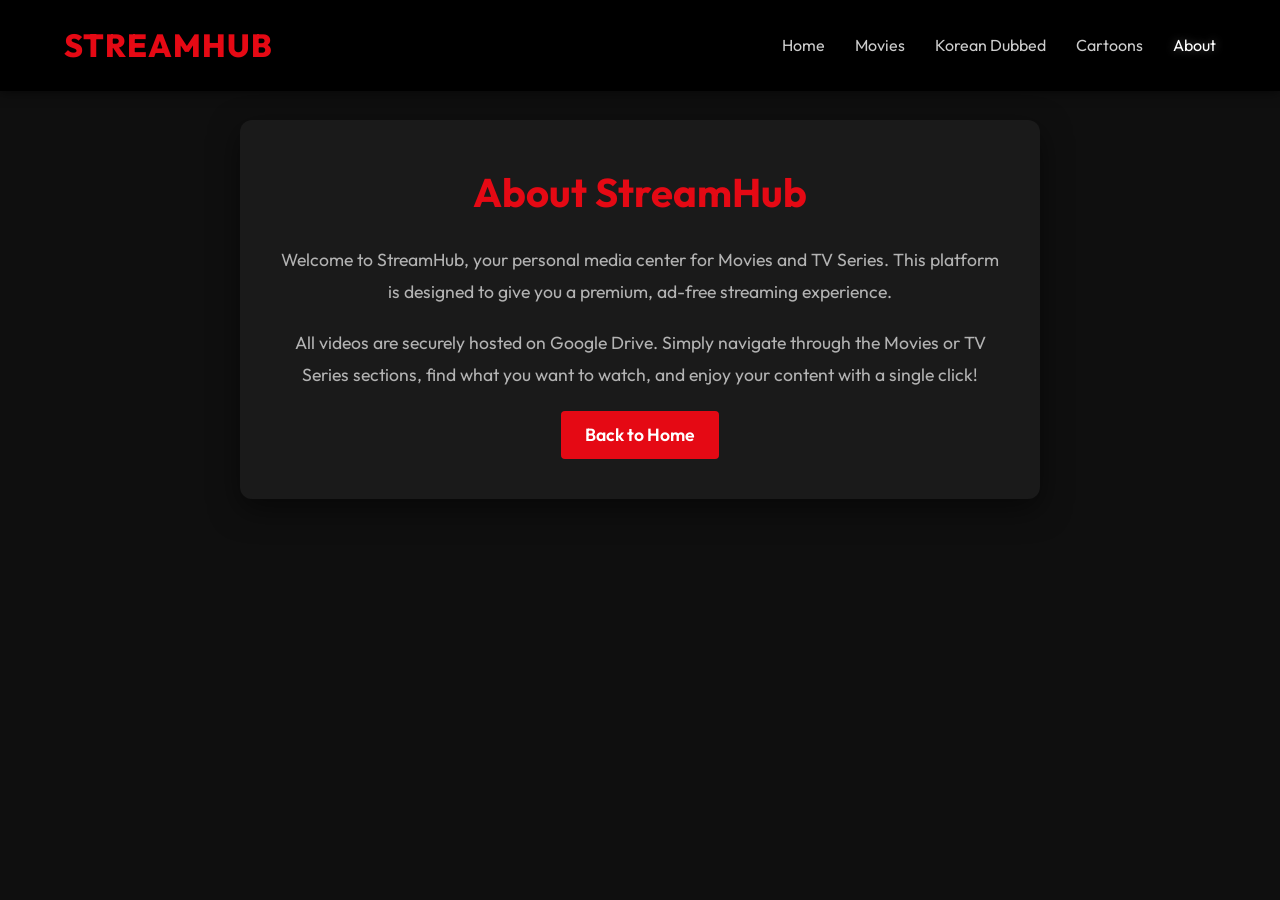
==== about.html @ 18d3a2f1 "first commit" ====
<!DOCTYPE html>
<html lang="en">
<head>
    <meta charset="UTF-8">
    <meta name="viewport" content="width=device-width, initial-scale=1.0">
    <title>StreamHub - About</title>
    <link rel="stylesheet" href="style.css">
</head>
<body>

    <!-- Navigation Bar -->
    <nav class="navbar scrolled">
        <div class="nav-brand">STREAMHUB</div>
        <ul class="nav-links">
            <li><a href="index.html">Home</a></li>
            <li><a href="movies.html">Movies</a></li>
            <li><a href="tvseries.html">Korean Dubbed</a></li>
              <li><a href="cartoon.html">Cartoons</a></li>
            <li><a href="about.html" class="active">About</a></li>
        </ul>
    </nav>

    <!-- About Section -->
    <div class="about-container">
        <h1 class="about-title">About StreamHub</h1>
        <p class="about-text">
            Welcome to StreamHub, your personal media center for Movies and TV Series. 
            This platform is designed to give you a premium, ad-free streaming experience.
        </p>
        <p class="about-text">
            All videos are securely hosted on Google Drive. Simply navigate through the 
            Movies or TV Series sections, find what you want to watch, and enjoy your content 
            with a single click!
        </p>
        <a href="index.html" class="btn-primary">Back to Home</a>
    </div>

    <script src="script.js"></script>
</body>
</html>
---- style.css ----
@import url('https://fonts.googleapis.com/css2?family=Outfit:wght@300;400;600;800&display=swap');

:root {
  --primary-color: #E50914;
  /* Netflix Red */
  --primary-hover: #F40612;
  --bg-color: #0F0F0F;
  /* Deep dark background */
  --surface-color: #1A1A1A;
  /* Slightly lighter dark */
  --text-color: #FFFFFF;
  --text-muted: #B3B3B3;
  --transition: all 0.3s cubic-bezier(0.25, 0.46, 0.45, 0.94);
}

* {
  margin: 0;
  padding: 0;
  box-sizing: border-box;
}

body {
  font-family: 'Outfit', sans-serif;
  background-color: var(--bg-color);
  color: var(--text-color);
  line-height: 1.6;
  overflow-x: hidden;
}

a {
  text-decoration: none;
  color: var(--text-color);
  transition: var(--transition);
}

ul {
  list-style: none;
}

/* Navbar */
.navbar {
  position: fixed;
  top: 0;
  left: 0;
  width: 100%;
  display: flex;
  justify-content: space-between;
  align-items: center;
  padding: 20px 5%;
  background: linear-gradient(to bottom, rgba(0, 0, 0, 0.9) 0%, rgba(0, 0, 0, 0) 100%);
  z-index: 1000;
  transition: background-color 0.3s ease;
}

.navbar.scrolled {
  background-color: #000000;
  box-shadow: 0 2px 10px rgba(0, 0, 0, 0.5);
}

.nav-brand {
  font-size: 2rem;
  font-weight: 800;
  color: var(--primary-color);
  letter-spacing: 1px;
}

.nav-links {
  display: flex;
  gap: 30px;
}

.nav-links li a {
  font-size: 1rem;
  font-weight: 400;
  opacity: 0.8;
}

.nav-links li a:hover,
.nav-links li a.active {
  opacity: 1;
  color: var(--text-color);
  text-shadow: 0 0 10px rgba(255, 255, 255, 0.3);
}

/* Slider / Hero Section */
.hero {
  position: relative;
  height: 80vh;
  width: 100%;
  overflow: hidden;
}

.slide {
  position: absolute;
  top: 0;
  left: 0;
  width: 100%;
  height: 100%;
  opacity: 0;
  transition: opacity 1s ease-in-out;
  background-size: cover;
  background-position: center;
}

.slide.active {
  opacity: 1;
}

.slide::after {
  content: '';
  position: absolute;
  top: 0;
  left: 0;
  width: 100%;
  height: 100%;
  background: linear-gradient(to top, var(--bg-color) 0%, rgba(15, 15, 15, 0) 50%, rgba(15, 15, 15, 0.4) 100%);
}

.hero-content {
  position: absolute;
  bottom: 20%;
  left: 5%;
  z-index: 10;
  max-width: 600px;
}

.hero-title {
  font-size: 3.5rem;
  font-weight: 800;
  margin-bottom: 10px;
  line-height: 1.1;
  text-shadow: 2px 2px 4px rgba(0, 0, 0, 0.6);
}

.hero-desc {
  font-size: 1.2rem;
  color: var(--text-color);
  margin-bottom: 20px;
  text-shadow: 1px 1px 3px rgba(0, 0, 0, 0.6);
}

.btn-primary {
  display: inline-block;
  background-color: var(--primary-color);
  color: white;
  padding: 10px 24px;
  font-size: 1.1rem;
  font-weight: 600;
  border-radius: 4px;
  border: none;
  cursor: pointer;
  transition: var(--transition);
}

.btn-primary:hover {
  background-color: var(--primary-hover);
  transform: scale(1.05);
}

/* Content Sections */
.section {
  padding: 40px 5%;
}

.section-title {
  font-size: 1.5rem;
  font-weight: 600;
  margin-bottom: 20px;
}

/* Cards Grid */
.grid {
  display: grid;
  grid-template-columns: repeat(auto-fill, minmax(200px, 1fr));
  gap: 20px;
}

.card {
  position: relative;
  border-radius: 8px;
  overflow: hidden;
  aspect-ratio: 2 / 3;
  cursor: pointer;
  transition: var(--transition);
  background-color: var(--surface-color);
  box-shadow: 0 4px 6px rgba(0, 0, 0, 0.3);
}

.card img {
  width: 100%;
  height: 100%;
  object-fit: cover;
  transition: transform 0.5s ease;
}

.card-overlay {
  position: absolute;
  top: 0;
  left: 0;
  width: 100%;
  height: 100%;
  background: rgba(0, 0, 0, 0.7);
  display: flex;
  flex-direction: column;
  justify-content: center;
  align-items: center;
  opacity: 0;
  transition: var(--transition);
  padding: 20px;
  text-align: center;
}

.card:hover {
  transform: scale(1.05) translateY(-5px);
  z-index: 2;
  box-shadow: 0 10px 20px rgba(0, 0, 0, 0.6);
}

.card:hover img {
  transform: scale(1.1);
}

.card:hover .card-overlay {
  opacity: 1;
}

.card-title {
  font-size: 1.2rem;
  font-weight: 800;
  margin-bottom: 15px;
}

.btn-play {
  background-color: rgba(255, 255, 255, 0.2);
  border: 1px solid white;
  color: white;
  padding: 8px 20px;
  border-radius: 20px;
  font-weight: 600;
  backdrop-filter: blur(5px);
}

.btn-play:hover {
  background-color: white;
  color: black;
}

/* About Page Specific */
.about-container {
  max-width: 800px;
  margin: 120px auto 50px;
  padding: 40px;
  background-color: var(--surface-color);
  border-radius: 12px;
  box-shadow: 0 10px 30px rgba(0, 0, 0, 0.5);
  text-align: center;
}

.about-title {
  font-size: 2.5rem;
  color: var(--primary-color);
  margin-bottom: 20px;
}

.about-text {
  font-size: 1.1rem;
  color: var(--text-muted);
  line-height: 1.8;
  margin-bottom: 20px;
}

/* Page Header Margin */
.page-header {
  margin-top: 100px;
}

/* Episode List (Glassmorphism) */
.glass-bg {
  background-image: url('assets/img03.jpg');
  background-size: cover;
  background-position: center;
  background-attachment: fixed;
  min-height: 100vh;
}

.episode-container {
  max-width: 800px;
  margin: 100px auto 50px;
  padding: 30px;
  background: rgba(26, 26, 26, 0.4);
  backdrop-filter: blur(15px);
  -webkit-backdrop-filter: blur(15px);
  border: 1px solid rgba(255, 255, 255, 0.1);
  border-radius: 15px;
  box-shadow: 0 8px 32px 0 rgba(0, 0, 0, 0.37);
}

.episode-header {
  text-align: center;
  margin-bottom: 30px;
  color: white;
  font-size: 2rem;
  font-weight: 800;
  text-shadow: 2px 2px 4px rgba(0, 0, 0, 0.8);
}

.episode-list {
  display: flex;
  flex-direction: column;
  gap: 15px;
}

.episode-item {
  display: flex;
  justify-content: space-between;
  align-items: center;
  padding: 15px 25px;
  background: rgba(255, 255, 255, 0.05);
  border-radius: 10px;
  transition: var(--transition);
  border: 1px solid rgba(255, 255, 255, 0.05);
}

.episode-item:hover {
  background: rgba(255, 255, 255, 0.1);
  transform: translateY(-2px);
  border: 1px solid rgba(255, 255, 255, 0.2);
}

.episode-title {
  font-size: 1.2rem;
  font-weight: 600;
}

.episode-number {
  color: var(--primary-color);
  font-weight: 800;
  margin-right: 15px;
}

.btn-episode-play {
  background-color: var(--primary-color);
  color: white;
  padding: 8px 20px;
  border-radius: 20px;
  font-weight: 600;
  font-size: 0.9rem;
}

.btn-episode-play:hover {
  background-color: var(--primary-hover);
  transform: scale(1.05);
}

/* Responsive */
@media (max-width: 768px) {
  .nav-links {
    display: none;
    /* In a real app we would add a hamburger menu */
  }

  .hero-title {
    font-size: 2.5rem;
  }

  .grid {
    grid-template-columns: repeat(auto-fill, minmax(150px, 1fr));
  }
}



.ml-bg {
  background-image: url('assets/img04.jpg');
  background-size: cover;
  background-position: center;
  background-attachment: fixed;
  min-height: 100vh;
}

.tb-bg {
  background-image: url('assets/tb.jpg');
  background-size: cover;
  background-position: center;
  background-attachment: fixed;
  min-height: 100vh;
}


.am-bg {
  background-image: url('assets/ambg.png');
  background-size: cover;
  background-position: center;
  background-attachment: fixed;
  min-height: 100vh;
}

.bf-bg {
  background-image: url('assets/bfbg.png');
  background-size: cover;
  background-position: center;
  background-attachment: fixed;
  min-height: 100vh;
}
.ben-bg {
  background-image: url('assets/img01.jpg');
  background-size: cover;
  background-position: center;
  background-attachment: fixed;
  min-height: 100vh;
}
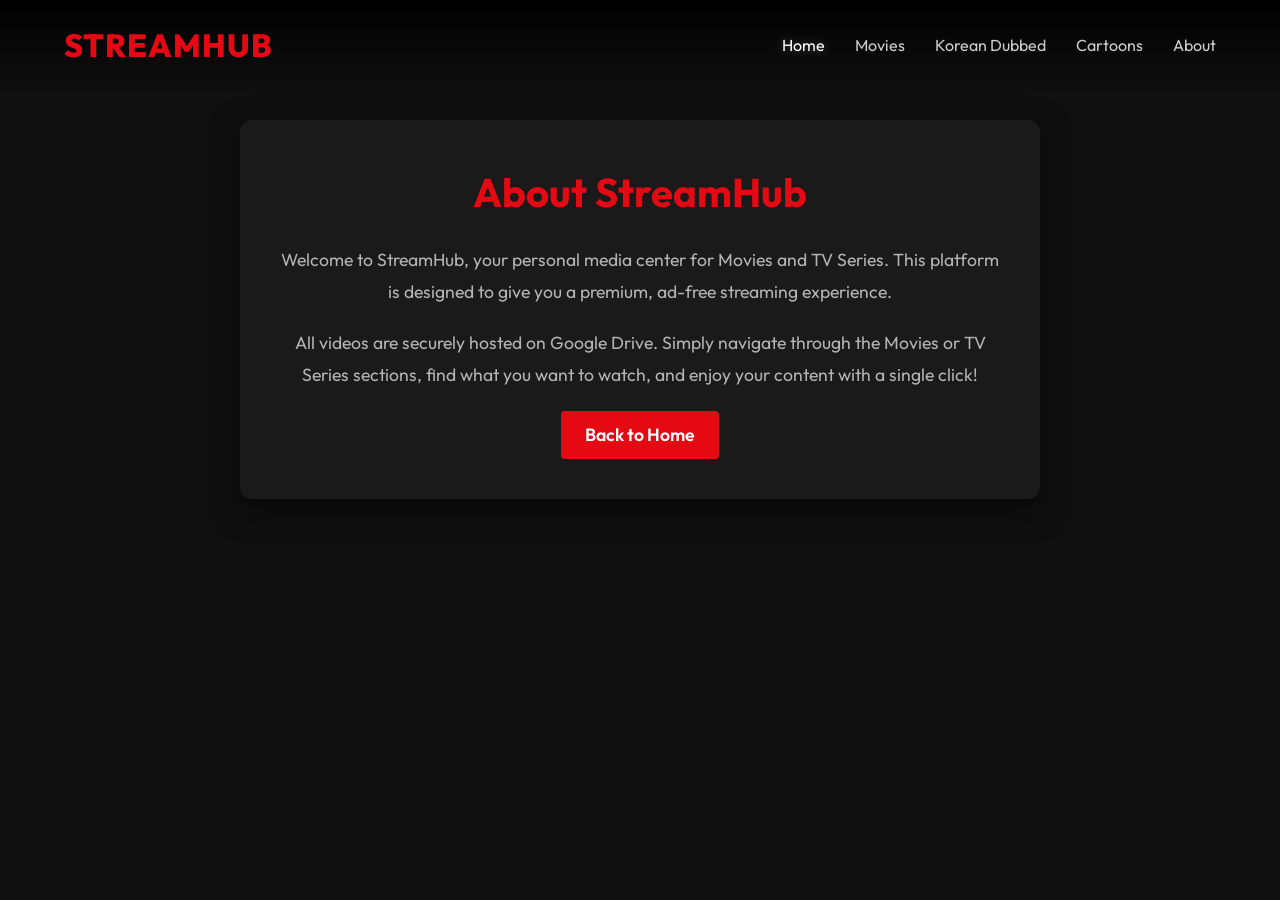
==== commit fe978068: "make responsive" ====
--- a/about.html
+++ b/about.html
@@ -9,16 +9,21 @@
 <body>
 
     <!-- Navigation Bar -->
-    <nav class="navbar scrolled">
-        <div class="nav-brand">STREAMHUB</div>
-        <ul class="nav-links">
-            <li><a href="index.html">Home</a></li>
-            <li><a href="movies.html">Movies</a></li>
-            <li><a href="tvseries.html">Korean Dubbed</a></li>
-              <li><a href="cartoon.html">Cartoons</a></li>
-            <li><a href="about.html" class="active">About</a></li>
-        </ul>
-    </nav>
+   <nav class="navbar">
+    <div class="nav-brand">STREAMHUB</div>
+
+    <div class="menu-toggle" id="menu-toggle">
+        ☰
+    </div>
+
+    <ul class="nav-links" id="nav-links">
+        <li><a href="index.html" class="active">Home</a></li>
+        <li><a href="movies.html">Movies</a></li>
+        <li><a href="tvseries.html">Korean Dubbed</a></li>
+        <li><a href="cartoon.html">Cartoons</a></li>
+        <li><a href="about.html">About</a></li>
+    </ul>
+</nav>
 
     <!-- About Section -->
     <div class="about-container">
--- a/style.css
+++ b/style.css
@@ -352,21 +352,7 @@
   transform: scale(1.05);
 }
 
-/* Responsive */
-@media (max-width: 768px) {
-  .nav-links {
-    display: none;
-    /* In a real app we would add a hamburger menu */
-  }
-
-  .hero-title {
-    font-size: 2.5rem;
-  }
-
-  .grid {
-    grid-template-columns: repeat(auto-fill, minmax(150px, 1fr));
-  }
-}
+
 
 
 
@@ -409,3 +395,155 @@
   background-attachment: fixed;
   min-height: 100vh;
 }
+
+
+
+
+
+
+
+
+ 
+
+/* Hamburger Menu */
+.menu-toggle{
+    display:none;
+    font-size:2rem;
+    color:#fff;
+    cursor:pointer;
+}
+
+/* Desktop */
+@media (min-width:769px){
+
+    .menu-toggle{
+        display:none !important;
+    }
+
+    .nav-links{
+        display:flex !important;
+        position:static;
+        flex-direction:row;
+        gap:30px;
+        background:none;
+        width:auto;
+        padding:0;
+    }
+
+}
+
+/* Mobile */
+@media (max-width:768px){
+
+    /* Navbar */
+
+    .navbar{
+        background:#000;
+        padding:15px 20px;
+        display:flex;
+        justify-content:space-between;
+        align-items:center;
+    }
+
+    .menu-toggle{
+        display:block;
+        font-size:2rem;
+    }
+
+    .nav-brand{
+        font-size:1.6rem;
+    }
+
+    .nav-links{
+        display:none;
+        position:absolute;
+        top:70px;
+        left:0;
+        width:100%;
+        background:#111;
+        flex-direction:column;
+        align-items:center;
+        gap:20px;
+        padding:20px 0;
+        z-index:999;
+    }
+
+    .nav-links.active{
+        display:flex;
+    }
+
+    .nav-links li a{
+        font-size:1rem;
+    }
+
+    /* Hero */
+
+    .hero{
+        height:70vh;
+        margin-top:70px;
+    }
+
+    .hero-content{
+        left:20px;
+        right:20px;
+        bottom:15%;
+        max-width:100%;
+    }
+
+    .hero-title{
+        font-size:2rem;
+        line-height:1.15;
+    }
+
+    .hero-desc{
+        font-size:1rem;
+    }
+
+    .btn-primary{
+        font-size:1rem;
+        padding:10px 22px;
+    }
+
+    /* Sections */
+
+    .section{
+        padding:30px 15px;
+    }
+
+    .section-title{
+        font-size:2rem;
+    }
+
+    /* Cards */
+
+    .grid{
+        grid-template-columns:repeat(2,1fr);
+        gap:15px;
+    }
+
+    /* About */
+
+    .about-container{
+        margin:100px 15px 30px;
+        padding:20px;
+    }
+
+    /* Episode */
+
+    .episode-container{
+        margin:100px 15px 30px;
+        padding:20px;
+    }
+
+    .episode-item{
+        flex-direction:column;
+        align-items:flex-start;
+        gap:12px;
+    }
+
+    .btn-episode-play{
+        width:100%;
+        text-align:center;
+    }
+
+}
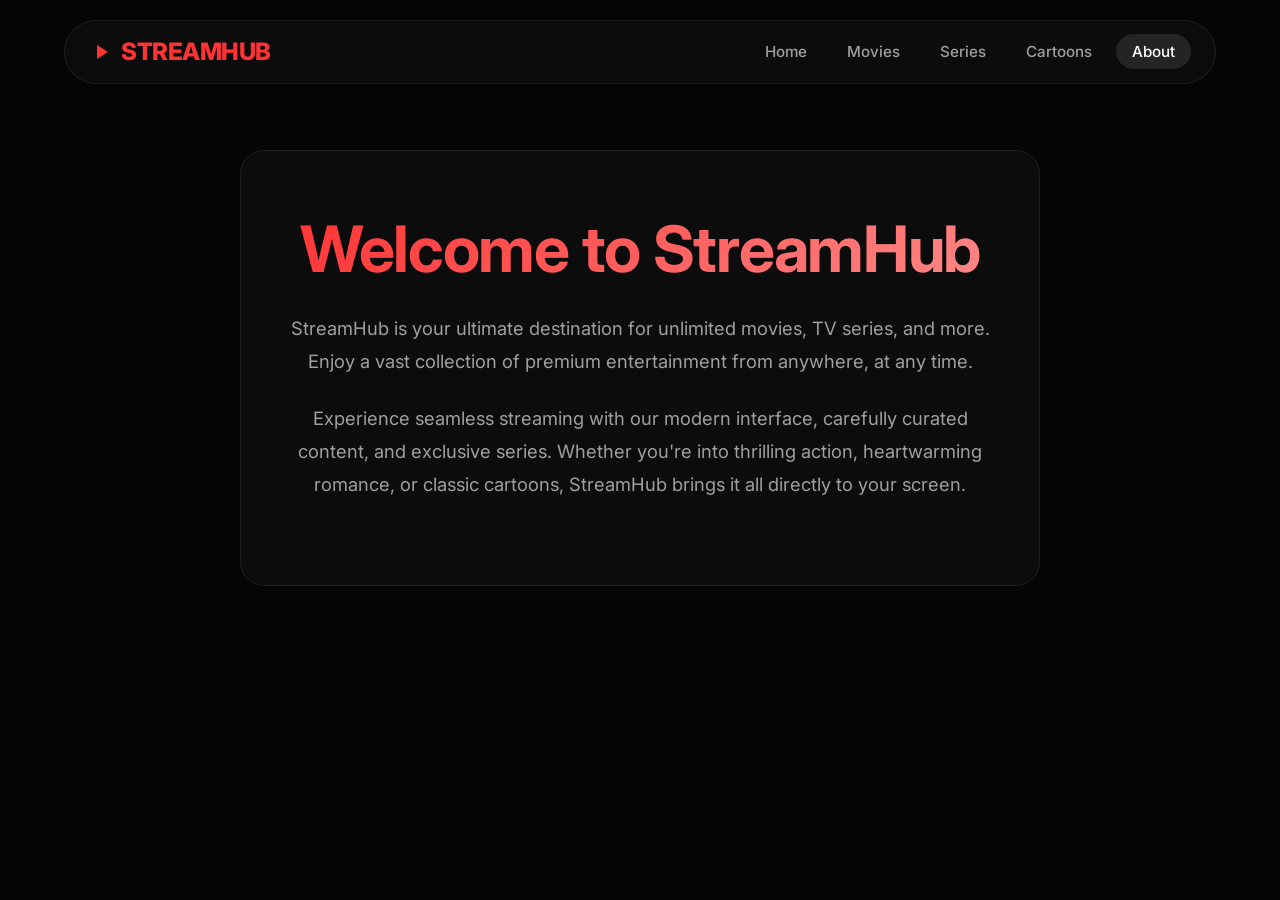
==== commit 73e7aa4e: "make mordern" ====
--- a/about.html
+++ b/about.html
@@ -9,36 +9,46 @@
 <body>
 
     <!-- Navigation Bar -->
-   <nav class="navbar">
-    <div class="nav-brand">STREAMHUB</div>
+    <header>
+        <nav class="navbar glass">
+            <div class="nav-brand">
+                <svg width="24" height="24" viewBox="0 0 24 24" fill="var(--primary-color)" xmlns="http://www.w3.org/2000/svg">
+                    <path d="M8 5V19L19 12L8 5Z" />
+                </svg>
+                STREAMHUB
+            </div>
 
-    <div class="menu-toggle" id="menu-toggle">
-        ☰
-    </div>
+            <div class="menu-toggle" id="menu-toggle">
+                <div class="hamburger"></div>
+            </div>
 
-    <ul class="nav-links" id="nav-links">
-        <li><a href="index.html" class="active">Home</a></li>
-        <li><a href="movies.html">Movies</a></li>
-        <li><a href="tvseries.html">Korean Dubbed</a></li>
-        <li><a href="cartoon.html">Cartoons</a></li>
-        <li><a href="about.html">About</a></li>
-    </ul>
-</nav>
+            <ul class="nav-links" id="nav-links">
+                <li><a href="index.html">Home</a></li>
+                <li><a href="movies.html">Movies</a></li>
+                <li><a href="tvseries.html">Series</a></li>
+                <li><a href="cartoon.html">Cartoons</a></li>
+                <li><a href="about.html" class="active">About</a></li>
+            </ul>
+        </nav>
+    </header>
 
     <!-- About Section -->
-    <div class="about-container">
-        <h1 class="about-title">About StreamHub</h1>
-        <p class="about-text">
-            Welcome to StreamHub, your personal media center for Movies and TV Series. 
-            This platform is designed to give you a premium, ad-free streaming experience.
-        </p>
-        <p class="about-text">
-            All videos are securely hosted on Google Drive. Simply navigate through the 
-            Movies or TV Series sections, find what you want to watch, and enjoy your content 
-            with a single click!
-        </p>
-        <a href="index.html" class="btn-primary">Back to Home</a>
-    </div>
+    <main>
+        <section class="section page-header">
+            <div class="about-container glass" data-animate="fade-up">
+                <h2 class="about-title">Welcome to StreamHub</h2>
+                <p class="about-text">
+                    StreamHub is your ultimate destination for unlimited movies, TV series, and more. 
+                    Enjoy a vast collection of premium entertainment from anywhere, at any time.
+                </p>
+                <p class="about-text">
+                    Experience seamless streaming with our modern interface, carefully curated 
+                    content, and exclusive series. Whether you're into thrilling action, heartwarming romance, 
+                    or classic cartoons, StreamHub brings it all directly to your screen.
+                </p>
+            </div>
+        </section>
+    </main>
 
     <script src="script.js"></script>
 </body>
--- a/style.css
+++ b/style.css
@@ -1,549 +1,641 @@
-@import url('https://fonts.googleapis.com/css2?family=Outfit:wght@300;400;600;800&display=swap');
+@import url('https://fonts.googleapis.com/css2?family=Inter:wght@300;400;500;600;700;800&display=swap');
 
 :root {
-  --primary-color: #E50914;
-  /* Netflix Red */
-  --primary-hover: #F40612;
-  --bg-color: #0F0F0F;
-  /* Deep dark background */
-  --surface-color: #1A1A1A;
-  /* Slightly lighter dark */
-  --text-color: #FFFFFF;
-  --text-muted: #B3B3B3;
-  --transition: all 0.3s cubic-bezier(0.25, 0.46, 0.45, 0.94);
-}
-
+  /* Modern Color Palette */
+  --bg-color: #050505; /* Deep black */
+  --surface-color: #121212;
+  --surface-color-light: #1e1e1e;
+  --primary-color: #ff3333; /* Vibrant Red */
+  --primary-glow: rgba(255, 51, 51, 0.4);
+  --text-primary: #ffffff;
+  --text-secondary: #a0a0a0;
+  
+  /* Radii */
+  --radius-sm: 8px;
+  --radius-md: 16px;
+  --radius-lg: 24px;
+  --radius-pill: 9999px;
+
+  /* Transitions */
+  --transition-fast: 200ms cubic-bezier(0.4, 0, 0.2, 1);
+  --transition-normal: 300ms cubic-bezier(0.4, 0, 0.2, 1);
+  --transition-slow: 500ms cubic-bezier(0.4, 0, 0.2, 1);
+  
+  /* Z-index */
+  --z-nav: 1000;
+  --z-modal: 2000;
+}
+
+/* Reset & Base Styles */
 * {
   margin: 0;
   padding: 0;
   box-sizing: border-box;
 }
 
+html {
+  scroll-behavior: smooth;
+}
+
 body {
-  font-family: 'Outfit', sans-serif;
+  font-family: 'Inter', sans-serif;
   background-color: var(--bg-color);
-  color: var(--text-color);
+  color: var(--text-primary);
   line-height: 1.6;
   overflow-x: hidden;
+  -webkit-font-smoothing: antialiased;
+  -moz-osx-font-smoothing: grayscale;
 }
 
 a {
   text-decoration: none;
-  color: var(--text-color);
-  transition: var(--transition);
+  color: inherit;
 }
 
 ul {
   list-style: none;
+}
+
+img {
+  max-width: 100%;
+  display: block;
+}
+
+/* Typography */
+h1, h2, h3, h4, h5, h6 {
+  line-height: 1.2;
+  font-weight: 700;
+  letter-spacing: -0.02em;
+}
+
+/* Glassmorphism Utilities */
+.glass {
+  background: rgba(18, 18, 18, 0.6);
+  backdrop-filter: blur(16px);
+  -webkit-backdrop-filter: blur(16px);
+  border: 1px solid rgba(255, 255, 255, 0.08);
 }
 
 /* Navbar */
 .navbar {
   position: fixed;
-  top: 0;
-  left: 0;
-  width: 100%;
+  top: 20px;
+  left: 50%;
+  transform: translateX(-50%);
+  width: 90%;
+  max-width: 1200px;
   display: flex;
   justify-content: space-between;
   align-items: center;
-  padding: 20px 5%;
-  background: linear-gradient(to bottom, rgba(0, 0, 0, 0.9) 0%, rgba(0, 0, 0, 0) 100%);
-  z-index: 1000;
-  transition: background-color 0.3s ease;
+  padding: 12px 24px;
+  border-radius: var(--radius-pill);
+  z-index: var(--z-nav);
+  transition: var(--transition-normal);
+  /* Initial state is glass */
 }
 
 .navbar.scrolled {
-  background-color: #000000;
-  box-shadow: 0 2px 10px rgba(0, 0, 0, 0.5);
+  top: 10px;
+  width: 95%;
+  background: rgba(10, 10, 10, 0.85);
+  box-shadow: 0 10px 30px rgba(0, 0, 0, 0.5);
 }
 
 .nav-brand {
-  font-size: 2rem;
+  font-size: 1.5rem;
   font-weight: 800;
   color: var(--primary-color);
-  letter-spacing: 1px;
+  letter-spacing: -0.5px;
+  display: flex;
+  align-items: center;
+  gap: 8px;
 }
 
 .nav-links {
   display: flex;
-  gap: 30px;
+  gap: 8px;
 }
 
 .nav-links li a {
-  font-size: 1rem;
-  font-weight: 400;
-  opacity: 0.8;
+  font-size: 0.95rem;
+  font-weight: 500;
+  color: var(--text-secondary);
+  padding: 8px 16px;
+  border-radius: var(--radius-pill);
+  transition: var(--transition-fast);
 }
 
 .nav-links li a:hover,
 .nav-links li a.active {
-  opacity: 1;
-  color: var(--text-color);
-  text-shadow: 0 0 10px rgba(255, 255, 255, 0.3);
-}
-
-/* Slider / Hero Section */
+  color: var(--text-primary);
+  background: rgba(255, 255, 255, 0.1);
+}
+
+.menu-toggle {
+  display: none;
+  width: 48px;
+  height: 48px;
+  align-items: center;
+  justify-content: center;
+  cursor: pointer;
+  z-index: calc(var(--z-nav) + 1);
+}
+
+.hamburger {
+  width: 24px;
+  height: 2px;
+  background: var(--text-primary);
+  position: relative;
+  transition: var(--transition-normal);
+}
+
+.hamburger::before,
+.hamburger::after {
+  content: '';
+  position: absolute;
+  width: 100%;
+  height: 100%;
+  background: var(--text-primary);
+  left: 0;
+  transition: var(--transition-normal);
+}
+
+.hamburger::before { top: -8px; }
+.hamburger::after { top: 8px; }
+
+.menu-toggle.active .hamburger { background: transparent; }
+.menu-toggle.active .hamburger::before { top: 0; transform: rotate(45deg); }
+.menu-toggle.active .hamburger::after { top: 0; transform: rotate(-45deg); }
+
+/* Buttons */
+.btn {
+  display: inline-flex;
+  align-items: center;
+  justify-content: center;
+  padding: 14px 28px;
+  font-size: 1rem;
+  font-weight: 600;
+  border-radius: var(--radius-pill);
+  transition: var(--transition-normal);
+  cursor: pointer;
+  border: none;
+}
+
+.btn-primary {
+  background-color: var(--primary-color);
+  color: white;
+  box-shadow: 0 4px 15px var(--primary-glow);
+}
+
+.btn-primary:hover {
+  background-color: #ff4d4d;
+  box-shadow: 0 6px 20px var(--primary-glow);
+  transform: translateY(-2px);
+}
+
+.btn-secondary {
+  background-color: rgba(255, 255, 255, 0.1);
+  color: white;
+  backdrop-filter: blur(10px);
+}
+
+.btn-secondary:hover {
+  background-color: rgba(255, 255, 255, 0.2);
+  transform: translateY(-2px);
+}
+
+/* Hero Section */
 .hero {
   position: relative;
-  height: 80vh;
-  width: 100%;
+  min-height: 100vh;
+  display: flex;
+  align-items: center;
+  padding: 0 5%;
   overflow: hidden;
 }
 
-.slide {
+.hero-slider {
   position: absolute;
   top: 0;
   left: 0;
   width: 100%;
   height: 100%;
+  z-index: -1;
+}
+
+.slide {
+  position: absolute;
+  inset: 0;
   opacity: 0;
-  transition: opacity 1s ease-in-out;
+  transition: opacity 1.5s ease-in-out;
   background-size: cover;
   background-position: center;
 }
 
-.slide.active {
-  opacity: 1;
-}
-
-.slide::after {
-  content: '';
+.slide.active { opacity: 1; }
+
+.hero-overlay {
   position: absolute;
-  top: 0;
-  left: 0;
-  width: 100%;
-  height: 100%;
-  background: linear-gradient(to top, var(--bg-color) 0%, rgba(15, 15, 15, 0) 50%, rgba(15, 15, 15, 0.4) 100%);
+  inset: 0;
+  background: linear-gradient(135deg, rgba(5, 5, 5, 0.95) 0%, rgba(5, 5, 5, 0.4) 50%, rgba(5, 5, 5, 0.8) 100%);
 }
 
 .hero-content {
-  position: absolute;
-  bottom: 20%;
-  left: 5%;
+  position: relative;
+  max-width: 800px;
   z-index: 10;
+  margin-top: 80px;
+}
+
+.hero-tag {
+  display: inline-block;
+  padding: 6px 12px;
+  background: rgba(255, 51, 51, 0.15);
+  color: var(--primary-color);
+  border-radius: var(--radius-pill);
+  font-size: 0.85rem;
+  font-weight: 600;
+  text-transform: uppercase;
+  letter-spacing: 1px;
+  margin-bottom: 24px;
+}
+
+.hero-title {
+  font-size: clamp(3rem, 6vw, 5.5rem); /* Fluid typography */
+  line-height: 1.1;
+  margin-bottom: 24px;
+  background: linear-gradient(to right, #fff, #a0a0a0);
+  -webkit-background-clip: text;
+  -webkit-text-fill-color: transparent;
+}
+
+.hero-desc {
+  font-size: clamp(1.1rem, 2vw, 1.3rem);
+  color: var(--text-secondary);
+  margin-bottom: 40px;
   max-width: 600px;
 }
 
-.hero-title {
-  font-size: 3.5rem;
-  font-weight: 800;
-  margin-bottom: 10px;
-  line-height: 1.1;
-  text-shadow: 2px 2px 4px rgba(0, 0, 0, 0.6);
-}
-
-.hero-desc {
-  font-size: 1.2rem;
-  color: var(--text-color);
-  margin-bottom: 20px;
-  text-shadow: 1px 1px 3px rgba(0, 0, 0, 0.6);
-}
-
-.btn-primary {
-  display: inline-block;
-  background-color: var(--primary-color);
-  color: white;
-  padding: 10px 24px;
-  font-size: 1.1rem;
-  font-weight: 600;
-  border-radius: 4px;
-  border: none;
-  cursor: pointer;
-  transition: var(--transition);
-}
-
-.btn-primary:hover {
-  background-color: var(--primary-hover);
-  transform: scale(1.05);
-}
-
-/* Content Sections */
+.hero-actions {
+  display: flex;
+  gap: 16px;
+}
+
+/* Sections */
 .section {
-  padding: 40px 5%;
+  padding: 100px 5%;
+}
+
+.page-header {
+  padding-top: 150px;
+  padding-bottom: 40px;
+}
+
+.section-header {
+  display: flex;
+  justify-content: space-between;
+  align-items: flex-end;
+  margin-bottom: 40px;
 }
 
 .section-title {
-  font-size: 1.5rem;
-  font-weight: 600;
-  margin-bottom: 20px;
-}
-
-/* Cards Grid */
-.grid {
+  font-size: clamp(2rem, 4vw, 2.5rem);
+  font-weight: 700;
+}
+
+.section-link {
+  color: var(--primary-color);
+  font-weight: 500;
+  font-size: 0.95rem;
+  display: flex;
+  align-items: center;
+  gap: 4px;
+}
+
+.section-link:hover {
+  text-decoration: underline;
+}
+
+/* Bento Grid System */
+.bento-grid {
   display: grid;
   grid-template-columns: repeat(auto-fill, minmax(200px, 1fr));
   gap: 20px;
 }
 
+/* Cards */
 .card {
   position: relative;
-  border-radius: 8px;
+  border-radius: var(--radius-md);
   overflow: hidden;
+  background-color: var(--surface-color);
+  transition: var(--transition-normal);
+  cursor: pointer;
+  width: 100%;
   aspect-ratio: 2 / 3;
-  cursor: pointer;
-  transition: var(--transition);
-  background-color: var(--surface-color);
-  box-shadow: 0 4px 6px rgba(0, 0, 0, 0.3);
+  border: 1px solid rgba(255, 255, 255, 0.05);
 }
 
 .card img {
   width: 100%;
   height: 100%;
   object-fit: cover;
-  transition: transform 0.5s ease;
+  transition: transform var(--transition-slow);
 }
 
 .card-overlay {
   position: absolute;
-  top: 0;
-  left: 0;
-  width: 100%;
-  height: 100%;
-  background: rgba(0, 0, 0, 0.7);
+  inset: 0;
+  background: linear-gradient(to top, rgba(0, 0, 0, 0.9) 0%, rgba(0, 0, 0, 0.2) 50%, transparent 100%);
   display: flex;
   flex-direction: column;
+  justify-content: flex-end;
+  padding: 24px;
+  transition: var(--transition-normal);
+}
+
+.card-content {
+  transform: translateY(20px);
+  transition: var(--transition-normal);
+}
+
+.card-title {
+  font-size: 1.25rem;
+  font-weight: 700;
+  margin-bottom: 8px;
+}
+
+.card-meta {
+  font-size: 0.85rem;
+  color: var(--text-secondary);
+  margin-bottom: 16px;
+  display: flex;
+  gap: 12px;
+}
+
+.btn-play-icon {
+  width: 48px;
+  height: 48px;
+  background: rgba(255, 255, 255, 0.2);
+  backdrop-filter: blur(10px);
+  border-radius: 50%;
+  display: flex;
+  align-items: center;
   justify-content: center;
-  align-items: center;
+  transition: var(--transition-normal);
   opacity: 0;
-  transition: var(--transition);
-  padding: 20px;
-  text-align: center;
+}
+
+.btn-play-icon svg {
+  width: 24px;
+  height: 24px;
+  fill: white;
+  margin-left: 4px; /* optical center */
 }
 
 .card:hover {
-  transform: scale(1.05) translateY(-5px);
-  z-index: 2;
-  box-shadow: 0 10px 20px rgba(0, 0, 0, 0.6);
+  transform: translateY(-8px);
+  box-shadow: 0 20px 40px rgba(0, 0, 0, 0.5);
+  border-color: rgba(255, 255, 255, 0.15);
 }
 
 .card:hover img {
-  transform: scale(1.1);
+  transform: scale(1.05);
 }
 
 .card:hover .card-overlay {
+  background: linear-gradient(to top, rgba(0, 0, 0, 0.95) 0%, rgba(0, 0, 0, 0.4) 60%, transparent 100%);
+}
+
+.card:hover .card-content {
+  transform: translateY(0);
+}
+
+.card:hover .btn-play-icon {
   opacity: 1;
-}
-
-.card-title {
-  font-size: 1.2rem;
-  font-weight: 800;
-  margin-bottom: 15px;
-}
-
-.btn-play {
-  background-color: rgba(255, 255, 255, 0.2);
-  border: 1px solid white;
-  color: white;
-  padding: 8px 20px;
-  border-radius: 20px;
-  font-weight: 600;
-  backdrop-filter: blur(5px);
-}
-
-.btn-play:hover {
-  background-color: white;
-  color: black;
-}
-
-/* About Page Specific */
+  background: var(--primary-color);
+  box-shadow: 0 0 20px var(--primary-glow);
+}
+
+/* About Section Specific */
 .about-container {
   max-width: 800px;
-  margin: 120px auto 50px;
+  margin: 0 auto;
+  padding: 60px 40px;
+  border-radius: var(--radius-lg);
+  text-align: center;
+}
+
+.about-title {
+  font-size: clamp(2.5rem, 5vw, 4rem);
+  margin-bottom: 24px;
+  background: linear-gradient(135deg, var(--primary-color), #ff8888);
+  -webkit-background-clip: text;
+  -webkit-text-fill-color: transparent;
+}
+
+.about-text {
+  font-size: 1.15rem;
+  color: var(--text-secondary);
+  line-height: 1.8;
+  margin-bottom: 24px;
+}
+
+/* Episode Page Enhancements */
+.episode-container {
+  max-width: 900px;
+  margin: 150px auto 60px;
   padding: 40px;
-  background-color: var(--surface-color);
-  border-radius: 12px;
-  box-shadow: 0 10px 30px rgba(0, 0, 0, 0.5);
-  text-align: center;
-}
-
-.about-title {
-  font-size: 2.5rem;
-  color: var(--primary-color);
-  margin-bottom: 20px;
-}
-
-.about-text {
-  font-size: 1.1rem;
-  color: var(--text-muted);
-  line-height: 1.8;
-  margin-bottom: 20px;
-}
-
-/* Page Header Margin */
-.page-header {
-  margin-top: 100px;
-}
-
-/* Episode List (Glassmorphism) */
-.glass-bg {
-  background-image: url('assets/img03.jpg');
-  background-size: cover;
-  background-position: center;
-  background-attachment: fixed;
-  min-height: 100vh;
-}
-
-.episode-container {
-  max-width: 800px;
-  margin: 100px auto 50px;
-  padding: 30px;
-  background: rgba(26, 26, 26, 0.4);
-  backdrop-filter: blur(15px);
-  -webkit-backdrop-filter: blur(15px);
-  border: 1px solid rgba(255, 255, 255, 0.1);
-  border-radius: 15px;
-  box-shadow: 0 8px 32px 0 rgba(0, 0, 0, 0.37);
+  border-radius: var(--radius-lg);
 }
 
 .episode-header {
   text-align: center;
-  margin-bottom: 30px;
-  color: white;
-  font-size: 2rem;
+  margin-bottom: 40px;
+  font-size: clamp(2rem, 4vw, 3rem);
+}
+
+.episode-list {
+  display: flex;
+  flex-direction: column;
+  gap: 16px;
+}
+
+.episode-item {
+  display: flex;
+  justify-content: space-between;
+  align-items: center;
+  padding: 20px 24px;
+  background: rgba(255, 255, 255, 0.03);
+  border-radius: var(--radius-md);
+  border: 1px solid rgba(255, 255, 255, 0.05);
+  transition: var(--transition-normal);
+}
+
+.episode-item:hover {
+  background: rgba(255, 255, 255, 0.08);
+  transform: translateX(8px);
+  border-color: rgba(255, 255, 255, 0.15);
+}
+
+.episode-info {
+  display: flex;
+  align-items: center;
+  gap: 16px;
+}
+
+.episode-number {
+  font-size: 1.5rem;
   font-weight: 800;
-  text-shadow: 2px 2px 4px rgba(0, 0, 0, 0.8);
-}
-
-.episode-list {
-  display: flex;
-  flex-direction: column;
-  gap: 15px;
-}
-
-.episode-item {
-  display: flex;
-  justify-content: space-between;
-  align-items: center;
-  padding: 15px 25px;
-  background: rgba(255, 255, 255, 0.05);
-  border-radius: 10px;
-  transition: var(--transition);
-  border: 1px solid rgba(255, 255, 255, 0.05);
-}
-
-.episode-item:hover {
-  background: rgba(255, 255, 255, 0.1);
-  transform: translateY(-2px);
-  border: 1px solid rgba(255, 255, 255, 0.2);
+  color: var(--primary-color);
+  opacity: 0.5;
 }
 
 .episode-title {
-  font-size: 1.2rem;
+  font-size: 1.1rem;
   font-weight: 600;
 }
 
-.episode-number {
-  color: var(--primary-color);
-  font-weight: 800;
-  margin-right: 15px;
-}
-
-.btn-episode-play {
-  background-color: var(--primary-color);
-  color: white;
-  padding: 8px 20px;
-  border-radius: 20px;
-  font-weight: 600;
-  font-size: 0.9rem;
-}
-
-.btn-episode-play:hover {
-  background-color: var(--primary-hover);
-  transform: scale(1.05);
-}
-
-
-
-
-
-.ml-bg {
-  background-image: url('assets/img04.jpg');
-  background-size: cover;
-  background-position: center;
-  background-attachment: fixed;
-  min-height: 100vh;
-}
-
-.tb-bg {
-  background-image: url('assets/tb.jpg');
-  background-size: cover;
-  background-position: center;
-  background-attachment: fixed;
-  min-height: 100vh;
-}
-
-
-.am-bg {
-  background-image: url('assets/ambg.png');
-  background-size: cover;
-  background-position: center;
-  background-attachment: fixed;
-  min-height: 100vh;
-}
-
-.bf-bg {
-  background-image: url('assets/bfbg.png');
-  background-size: cover;
-  background-position: center;
-  background-attachment: fixed;
-  min-height: 100vh;
-}
-.ben-bg {
-  background-image: url('assets/img01.jpg');
-  background-size: cover;
-  background-position: center;
-  background-attachment: fixed;
-  min-height: 100vh;
-}
-
-
-
-
-
-
-
-
- 
-
-/* Hamburger Menu */
-.menu-toggle{
-    display:none;
-    font-size:2rem;
-    color:#fff;
-    cursor:pointer;
-}
-
-/* Desktop */
-@media (min-width:769px){
-
-    .menu-toggle{
-        display:none !important;
-    }
-
-    .nav-links{
-        display:flex !important;
-        position:static;
-        flex-direction:row;
-        gap:30px;
-        background:none;
-        width:auto;
-        padding:0;
-    }
-
-}
-
-/* Mobile */
-@media (max-width:768px){
-
-    /* Navbar */
-
-    .navbar{
-        background:#000;
-        padding:15px 20px;
-        display:flex;
-        justify-content:space-between;
-        align-items:center;
-    }
-
-    .menu-toggle{
-        display:block;
-        font-size:2rem;
-    }
-
-    .nav-brand{
-        font-size:1.6rem;
-    }
-
-    .nav-links{
-        display:none;
-        position:absolute;
-        top:70px;
-        left:0;
-        width:100%;
-        background:#111;
-        flex-direction:column;
-        align-items:center;
-        gap:20px;
-        padding:20px 0;
-        z-index:999;
-    }
-
-    .nav-links.active{
-        display:flex;
-    }
-
-    .nav-links li a{
-        font-size:1rem;
-    }
-
-    /* Hero */
-
-    .hero{
-        height:70vh;
-        margin-top:70px;
-    }
-
-    .hero-content{
-        left:20px;
-        right:20px;
-        bottom:15%;
-        max-width:100%;
-    }
-
-    .hero-title{
-        font-size:2rem;
-        line-height:1.15;
-    }
-
-    .hero-desc{
-        font-size:1rem;
-    }
-
-    .btn-primary{
-        font-size:1rem;
-        padding:10px 22px;
-    }
-
-    /* Sections */
-
-    .section{
-        padding:30px 15px;
-    }
-
-    .section-title{
-        font-size:2rem;
-    }
-
-    /* Cards */
-
-    .grid{
-        grid-template-columns:repeat(2,1fr);
-        gap:15px;
-    }
-
-    /* About */
-
-    .about-container{
-        margin:100px 15px 30px;
-        padding:20px;
-    }
-
-    /* Episode */
-
-    .episode-container{
-        margin:100px 15px 30px;
-        padding:20px;
-    }
-
-    .episode-item{
-        flex-direction:column;
-        align-items:flex-start;
-        gap:12px;
-    }
-
-    .btn-episode-play{
-        width:100%;
-        text-align:center;
-    }
-
+/* Backgrounds (from original css) */
+.glass-bg { background-image: url('assets/img03.jpg'); background-size: cover; background-position: center; background-attachment: fixed; min-height: 100vh; position: relative; }
+.glass-bg::before { content: ''; position: absolute; inset: 0; background: rgba(5,5,5,0.7); backdrop-filter: blur(5px); z-index: -1; }
+.ml-bg { background-image: url('assets/img04.jpg'); background-size: cover; background-position: center; background-attachment: fixed; min-height: 100vh; position: relative;}
+.ml-bg::before { content: ''; position: absolute; inset: 0; background: rgba(5,5,5,0.7); backdrop-filter: blur(5px); z-index: -1; }
+.tb-bg { background-image: url('assets/tb.jpg'); background-size: cover; background-position: center; background-attachment: fixed; min-height: 100vh; position: relative;}
+.tb-bg::before { content: ''; position: absolute; inset: 0; background: rgba(5,5,5,0.7); backdrop-filter: blur(5px); z-index: -1; }
+.am-bg { background-image: url('assets/ambg.png'); background-size: cover; background-position: center; background-attachment: fixed; min-height: 100vh; position: relative;}
+.am-bg::before { content: ''; position: absolute; inset: 0; background: rgba(5,5,5,0.7); backdrop-filter: blur(5px); z-index: -1; }
+.bf-bg { background-image: url('assets/bfbg.png'); background-size: cover; background-position: center; background-attachment: fixed; min-height: 100vh; position: relative;}
+.bf-bg::before { content: ''; position: absolute; inset: 0; background: rgba(5,5,5,0.7); backdrop-filter: blur(5px); z-index: -1; }
+.ben-bg { background-image: url('assets/img01.jpg'); background-size: cover; background-position: center; background-attachment: fixed; min-height: 100vh; position: relative;}
+.ben-bg::before { content: ''; position: absolute; inset: 0; background: rgba(5,5,5,0.7); backdrop-filter: blur(5px); z-index: -1; }
+
+/* Scroll Animations */
+[data-animate] {
+  opacity: 0;
+  transition: var(--transition-slow);
+}
+
+[data-animate="fade-up"] {
+  transform: translateY(40px);
+}
+
+[data-animate="fade-in"] {
+  transform: scale(0.95);
+}
+
+[data-animate].is-visible {
+  opacity: 1;
+  transform: translateY(0) scale(1);
+}
+
+/* Stagger delay classes */
+.delay-100 { transition-delay: 100ms; }
+.delay-200 { transition-delay: 200ms; }
+.delay-300 { transition-delay: 300ms; }
+.delay-400 { transition-delay: 400ms; }
+
+/* Responsive Design */
+@media (max-width: 900px) {
+  /* Mobile Navbar */
+  .navbar {
+    top: 0;
+    width: 100%;
+    border-radius: 0;
+    padding: 16px 24px;
+    background: rgba(10, 10, 10, 0.95);
+    backdrop-filter: blur(20px);
+    border-bottom: 1px solid rgba(255, 255, 255, 0.05);
+  }
+
+  .menu-toggle {
+    display: flex;
+  }
+
+  .nav-links {
+    position: fixed;
+    top: 80px;
+    left: 0;
+    width: 100%;
+    height: calc(100vh - 80px);
+    background: var(--bg-color);
+    flex-direction: column;
+    align-items: center;
+    justify-content: flex-start;
+    padding-top: 40px;
+    gap: 24px;
+    opacity: 0;
+    visibility: hidden;
+    transform: translateY(-20px);
+    transition: var(--transition-normal);
+  }
+
+  .nav-links.active {
+    opacity: 1;
+    visibility: visible;
+    transform: translateY(0);
+  }
+
+  .nav-links li {
+    width: 100%;
+    text-align: center;
+  }
+
+  .nav-links li a {
+    display: block;
+    font-size: 1.5rem;
+    padding: 16px;
+    border-radius: 0;
+  }
+  
+  .nav-links li a:hover,
+  .nav-links li a.active {
+    background: transparent;
+    color: var(--primary-color);
+  }
+
+  /* Adjust Hero for Mobile */
+  .hero {
+    align-items: flex-end;
+    padding-bottom: 80px;
+  }
+  
+  .hero-content {
+    margin-top: 100px;
+    text-align: center;
+    width: 100%;
+  }
+
+  .hero-actions {
+    flex-direction: column;
+    align-items: center;
+  }
+  
+  .hero-actions .btn {
+    width: 100%;
+    max-width: 300px;
+  }
+
+  /* Cards Mobile Adjustments */
+  .bento-grid {
+    grid-template-columns: repeat(2, 1fr);
+    gap: 16px;
+  }
+
+  .card-overlay {
+    background: linear-gradient(to top, rgba(0, 0, 0, 0.95) 0%, rgba(0, 0, 0, 0.4) 60%, transparent 100%);
+  }
+
+  .card-content {
+    transform: translateY(0);
+  }
+
+  .btn-play-icon {
+    opacity: 1;
+  }
+  
+  /* Touch targets minimum 48x48px */
+  .btn, .episode-item {
+    min-height: 48px;
+  }
 }
